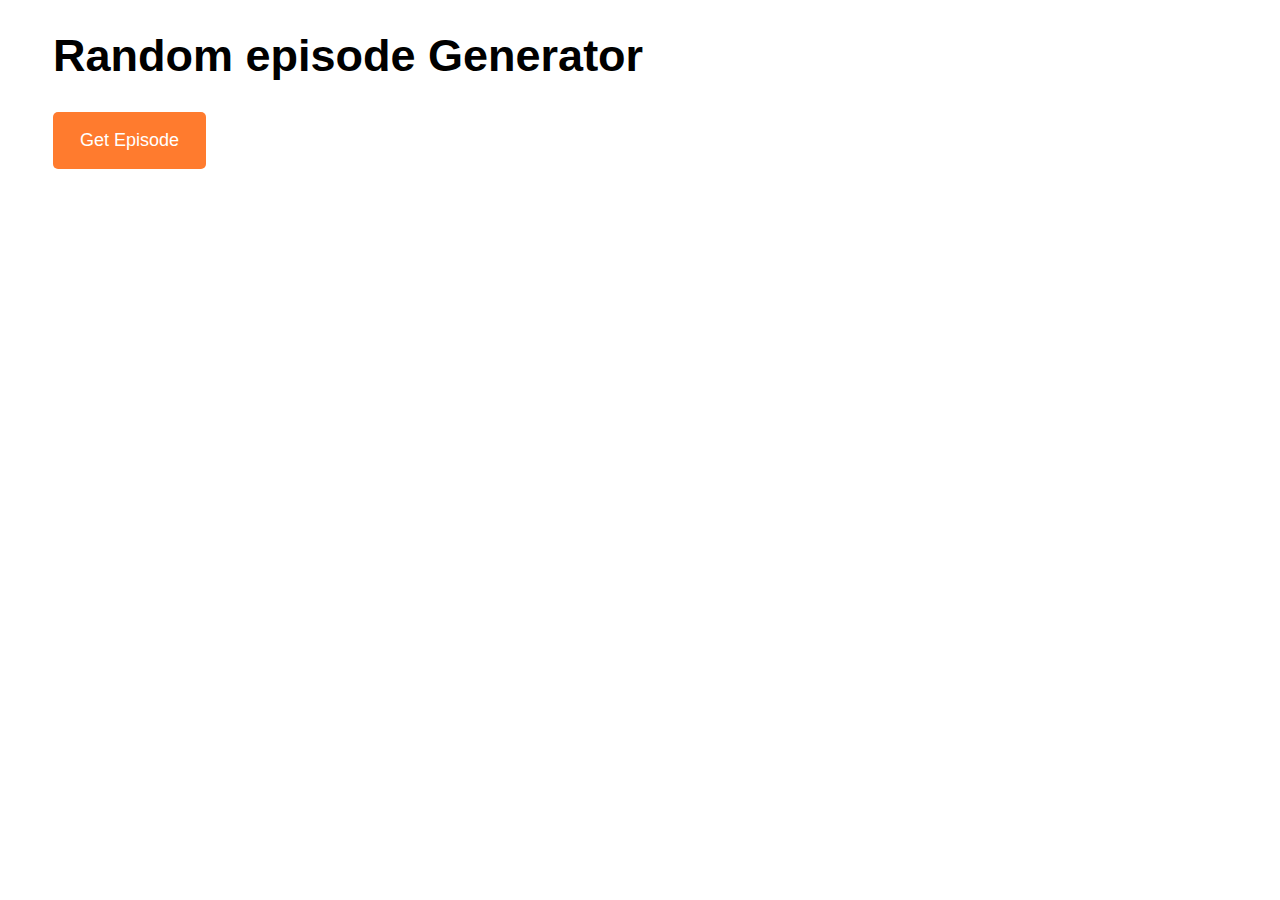
==== index.html @ ef48b50a "himym added" ====
<!DOCTYPE html>
<html lang="en">

<head>
    <meta charset="UTF-8">
    <title>Document</title>
    <style>
    	body{
    		font-family: sans-serif;
    		background-image: url('http://www.zeldadungeon.net/wp-content/uploads/2012/05/how-i-met-your-mother.jpg');
    		background-repeat: no-repeat;
    		background-position: top right;
    		padding-left: 5vh;
    	}
    	h1{
    		font-size: 5vh;
    	}
    	button{
    		background: #ff7b2e;
    		outline: 0;
    		border: 0;
    		color: #fff;
    		padding: 2vh 3vh;
    		cursor: pointer;
    		font-size: 2vh;
    		-webkit-transition: all 0.5s;
    		-moz-transition: all 0.5s;
    		-ms-transition: all 0.5s;
    		-o-transition: all 0.5s;
    		transition: all 0.5s;
    		border-radius: 5px;
    	}
    	button:hover{
    		background: #ffa068
    	}
    	#result{
    		padding: 3vh 0;
    		font-size: 4vh;
    		line-height: 1.5;
    	}
    </style>
</head>

<body>
    <h1>Random episode Generator</h1>
    <button onclick="runRandom()">Get Episode</button>
    <div id="result"></div>
    <script>
    function runRandom() {
        var season = getRandomInt(1, 9);
        var episode = function() {
            if (season == 3) {
                return getRandomInt(1, 20)
            } else {
                return getRandomInt(1, 24)
            }
        }
        document.getElementById('result').innerHTML = "Season: " + season + "<br> Episode: " + episode()
    }

    function getRandomInt(min, max) {
        return Math.floor(Math.random() * (max - min)) + min;
    }
    </script>
</body>

</html>
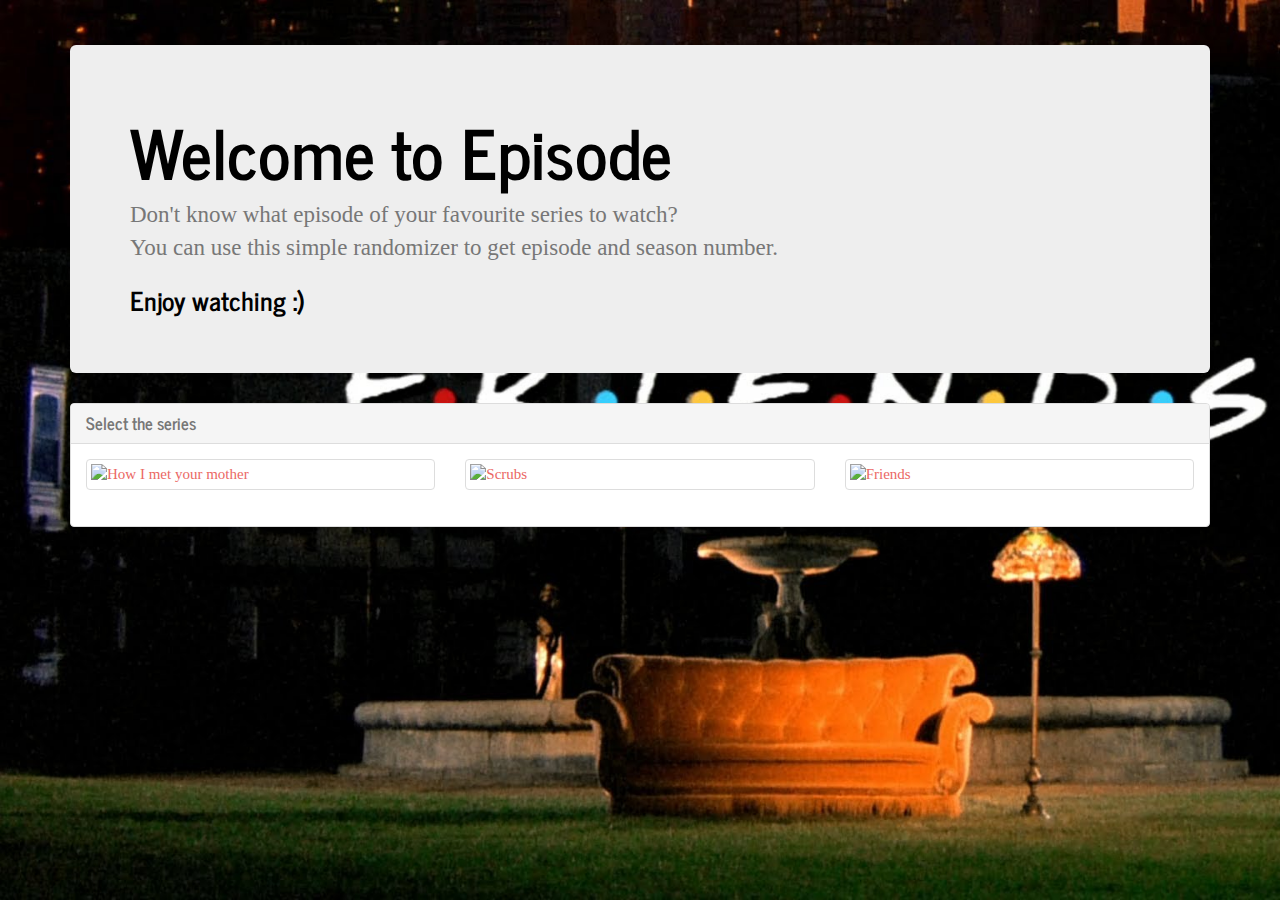
==== commit 15a27a10: "scrubs and friends added" ====
--- a/index.html
+++ b/index.html
@@ -3,65 +3,47 @@
 
 <head>
     <meta charset="UTF-8">
-    <title>Document</title>
-    <style>
-    	body{
-    		font-family: sans-serif;
-    		background-image: url('http://www.zeldadungeon.net/wp-content/uploads/2012/05/how-i-met-your-mother.jpg');
-    		background-repeat: no-repeat;
-    		background-position: top right;
-    		padding-left: 5vh;
-    	}
-    	h1{
-    		font-size: 5vh;
-    	}
-    	button{
-    		background: #ff7b2e;
-    		outline: 0;
-    		border: 0;
-    		color: #fff;
-    		padding: 2vh 3vh;
-    		cursor: pointer;
-    		font-size: 2vh;
-    		-webkit-transition: all 0.5s;
-    		-moz-transition: all 0.5s;
-    		-ms-transition: all 0.5s;
-    		-o-transition: all 0.5s;
-    		transition: all 0.5s;
-    		border-radius: 5px;
-    	}
-    	button:hover{
-    		background: #ffa068
-    	}
-    	#result{
-    		padding: 3vh 0;
-    		font-size: 4vh;
-    		line-height: 1.5;
-    	}
-    </style>
+    <title>Random Episode Generator</title>
+    <link rel="stylesheet" href="css/bootstrap.min.css">
+    <link rel="stylesheet" href="css/styles.css">
 </head>
 
 <body>
-    <h1>Random episode Generator</h1>
-    <button onclick="runRandom()">Get Episode</button>
-    <div id="result"></div>
-    <script>
-    function runRandom() {
-        var season = getRandomInt(1, 9);
-        var episode = function() {
-            if (season == 3) {
-                return getRandomInt(1, 20)
-            } else {
-                return getRandomInt(1, 24)
-            }
-        }
-        document.getElementById('result').innerHTML = "Season: " + season + "<br> Episode: " + episode()
-    }
-
-    function getRandomInt(min, max) {
-        return Math.floor(Math.random() * (max - min)) + min;
-    }
-    </script>
+    <div class="main container">
+        <div class="jumbotron">
+            <h1>Welcome to Episode</h1>
+            <p>
+                Don't know what episode of your favourite series to watch?
+                <br> You can use this simple randomizer to get episode and season number.
+            </p>
+            <h3>Enjoy watching :)</h3>
+        </div>
+        <div class="panel panel-default">
+            <div class="panel-heading">
+                <h3 class="panel-title">Select the series</h3>
+            </div>
+            <div class="panel-body">
+                <div class="row">
+                    <div class="col-md-4">
+                        <a href="series/himym.html" class="thumbnail">
+                            <img src="https://telestrekoza.com/wp-content/uploads/x41798777321.jpg" alt="How I met your mother">
+                        </a>
+                    </div>
+                    <div class="col-md-4">
+                        <a href="series/scrubs.html" class="thumbnail">
+                            <img src="http://www.cineparadise.com/wp-content/uploads/2014/07/season-four-scrubs-poster.jpg" alt="Scrubs">
+                        </a>
+                    </div>
+                    <div class="col-md-4">
+                        <a href="series/friends.html" class="thumbnail">
+                            <img src="http://image.tmdb.org/t/p/original/9v2zrMRB8y9aDudbK7DPHkzkTcO.jpg" alt="Friends">
+                        </a>
+                    </div>
+                </div>
+            </div>
+        </div>
+    </div>
+    <script src="js/scripts.js"></script>
 </body>
 
 </html>
--- a/css/styles.css
+++ b/css/styles.css
@@ -0,0 +1,46 @@
+body{
+	background-image: url('../img/maxresdefault.jpg');
+	background-repeat: no-repeat;
+	-webkit-background-size: cover;
+	background-size: cover;
+	padding: 5vh;
+	display: -webkit-flex;
+	display: -moz-flex;
+	display: -ms-flex;
+	display: -o-flex;
+	display: flex;
+	-ms-align-items: center;
+	align-items: center;
+	justify-content: center;
+	background-attachment: fixed;
+}
+#result{
+	padding: 10px 0;
+}
+.series{
+	background-position: 90% 10%;
+	-webkit-background-size: 60%;
+	background-size: 60%;
+}
+.series h1{
+	font-size: 48px;
+}
+.series p {
+	font-size: 24px;
+}
+.himym{
+	background-image: url('http://www.zeldadungeon.net/wp-content/uploads/2012/05/how-i-met-your-mother.jpg');
+}
+.scrubs{
+	background-position: 100% 10%;
+	background-color: #F3F3F5;
+	background-image: url('http://images2.fanpop.com/images/photos/7500000/Scrubs-scrubs-7589915-1280-1024.jpg');
+}
+
+.friends{
+	background-position: 100% 10%;
+	-webkit-background-size: 70%;
+	background-size: 70%;
+	background-color: #FEF1E1;
+	background-image: url('http://wallpapercave.com/wp/75KenAW.jpg');
+}
